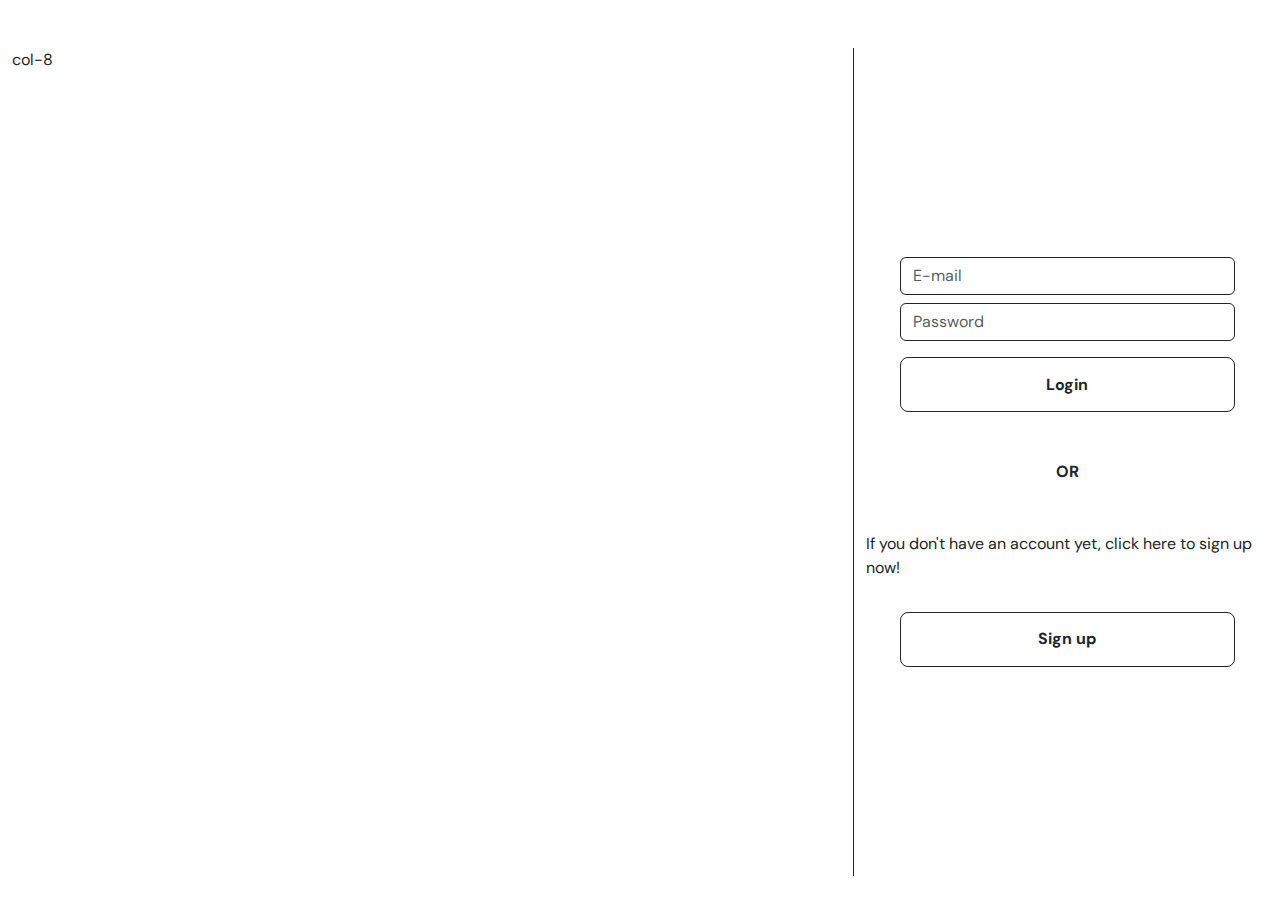
==== login-signup.html @ afbb45b8 "end of sign up validation" ====
<!DOCTYPE html>
<html lang="en">
<head>
  <meta charset="UTF-8">
  <meta name="viewport" content="width=device-width, initial-scale=1.0">
  <title>Login</title>
  <link href="https://cdn.jsdelivr.net/npm/bootstrap@5.3.3/dist/css/bootstrap.min.css" rel="stylesheet"
  integrity="sha384-QWTKZyjpPEjISv5WaRU9OFeRpok6YctnYmDr5pNlyT2bRjXh0JMhjY6hW+ALEwIH" crossorigin="anonymous">
  <link rel="stylesheet" href="login-signup.css">
  <link rel="preconnect" href="https://fonts.googleapis.com">
  <link rel="preconnect" href="https://fonts.gstatic.com" crossorigin>
  <link href="https://fonts.googleapis.com/css2?family=DM+Sans:ital,opsz,wght@0,9..40,100..1000;1,9..40,100..1000&family=DM+Serif+Text:ital@0;1&display=swap" rel="stylesheet">
</head>
<body>
  <div class="container-fluid mt-5">
    <div class="row">
      <div class="col-8 col-md-0">col-8</div>
        <div class="col-4 d-flex justify-content-center flex-column border-start border-dark" id="right-content">
          <form action="/login" class="d-flex flex-column align-items-center" id="form">
            <div class="col-lg-10 mb-2">
              <input class="form-control border border-dark" type="email" name="email" id="email-input" placeholder="E-mail">
            </div>
            <div class="col-lg-10 mb-3">
              <input class="form-control border border-dark" type="password" name="password" id="password-input" placeholder="Password">
            </div>
            <button type="submit" class="btn btn-lg btn-outline-dark col-lg-10 fw-bold">Login</button>
          </form>
          <div>
            <p class="d-flex justify-content-center mt-5 mb-5 fw-bold">OR</p>
          </div>
          <div>
            <p class="d-flex justify-content-center">If you don't have an account yet, click here to sign up now!</p>
          </div>
          <div class="d-flex justify-content-center mt-3">
            <button class="btn btn-lg btn-outline-dark col-lg-10 fw-bold" id="signup-btn">Sign up</button>
          </div>
        </div>
      </div>
    </div>
</div>


<script src="login-signup.js"></script>
</body>
</html>
---- login-signup.css ----
body {
  font-family: 'DM Sans', sans-serif;
}

#right-content {
  height: 92vh;
}

.btn {
  font-size: 1rem !important;
  padding: 0.9rem 0;
}


.error-message {
  color: red;
}
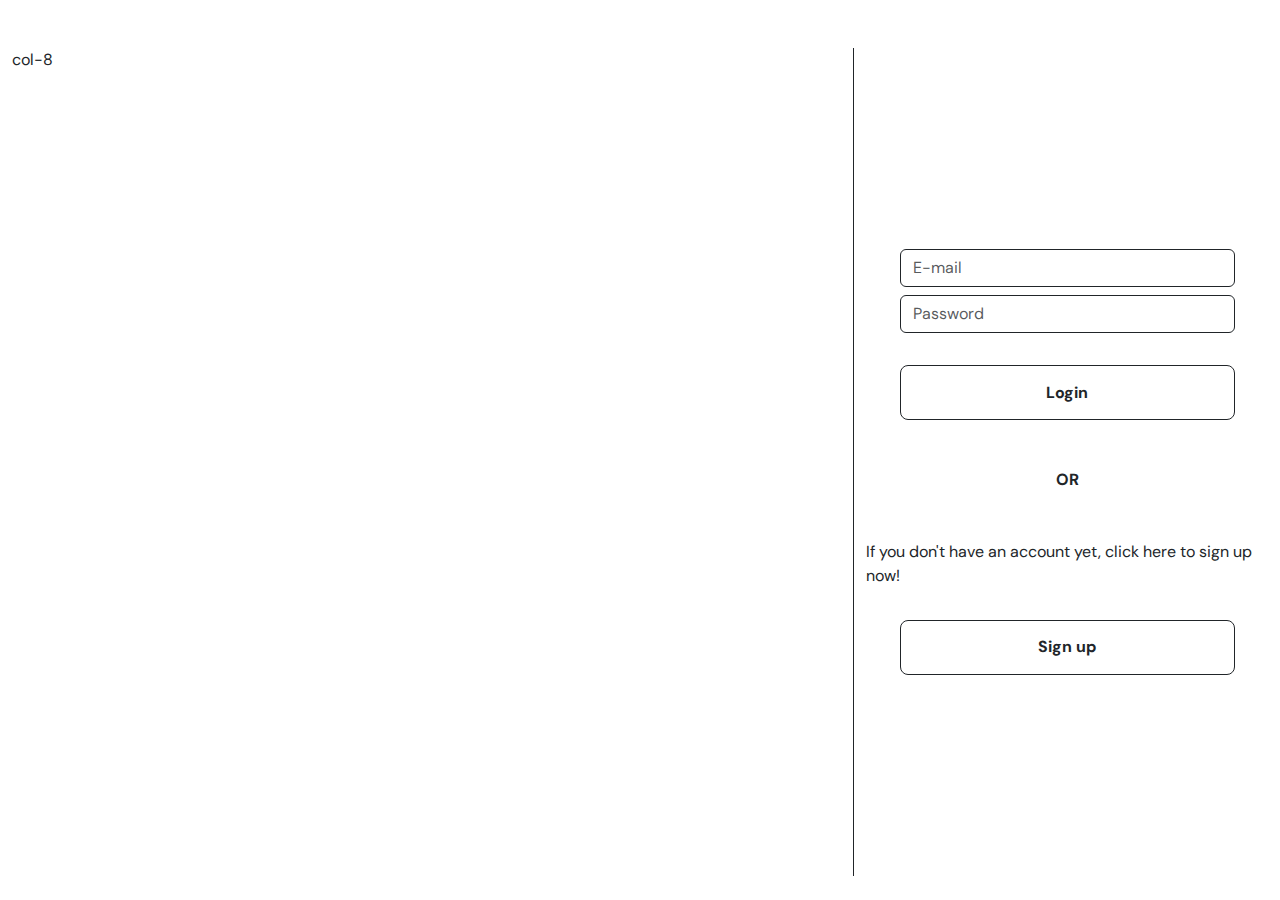
==== commit 3cbaae6a: "end of form validation" ====
--- a/login-signup.html
+++ b/login-signup.html
@@ -23,6 +23,7 @@
             <div class="col-lg-10 mb-3">
               <input class="form-control border border-dark" type="password" name="password" id="password-input" placeholder="Password">
             </div>
+            <p class="error-message text-center"></p>
             <button type="submit" class="btn btn-lg btn-outline-dark col-lg-10 fw-bold">Login</button>
           </form>
           <div>
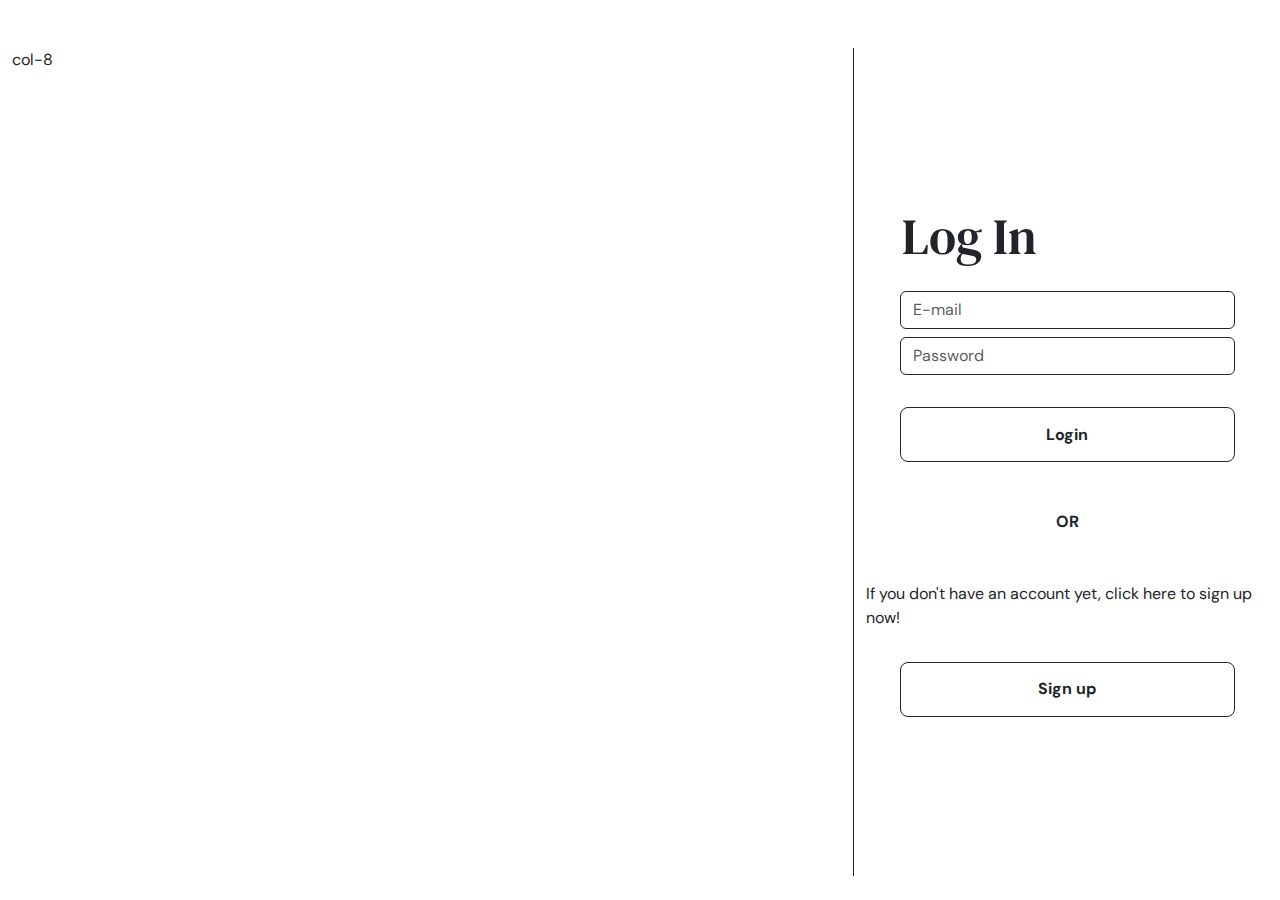
==== commit b78c8e9b: "h1's for login signup" ====
--- a/login-signup.html
+++ b/login-signup.html
@@ -16,6 +16,9 @@
     <div class="row">
       <div class="col-8 col-md-0">col-8</div>
         <div class="col-4 d-flex justify-content-center flex-column border-start border-dark" id="right-content">
+          <div class="container mb-3 ms-4">
+            <h1 class="login-signup-h1">Log In</h1>
+          </div>
           <form action="/login" class="d-flex flex-column align-items-center" id="form">
             <div class="col-lg-10 mb-2">
               <input class="form-control border border-dark" type="email" name="email" id="email-input" placeholder="E-mail">
--- a/login-signup.css
+++ b/login-signup.css
@@ -4,6 +4,11 @@
 
 #right-content {
   height: 92vh;
+}
+
+.login-signup-h1 {
+  font-family: 'DM Serif Text', sans-serif;
+  font-size: 50px;
 }
 
 .btn {
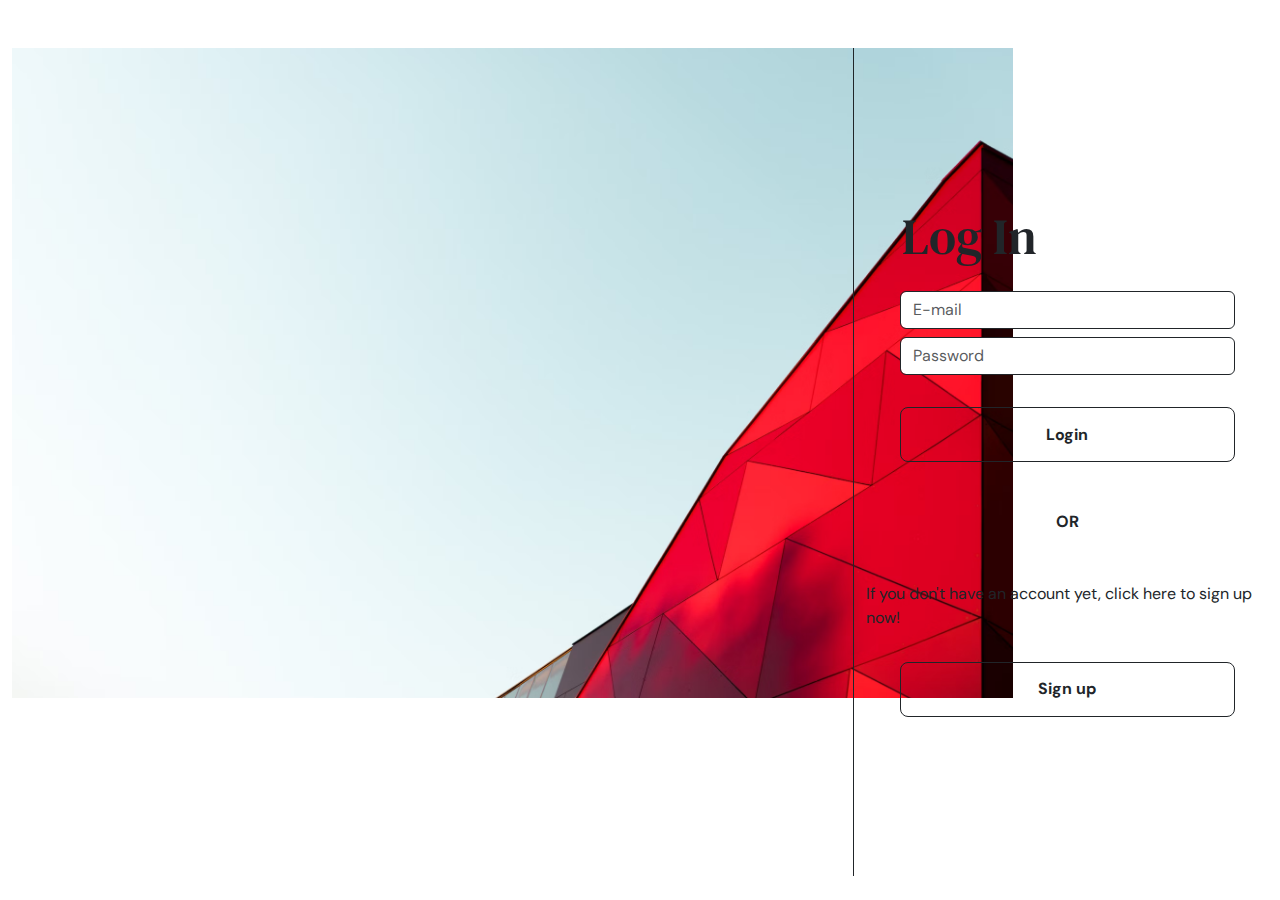
==== commit e8e1d25f: "bg image" ====
--- a/login-signup.html
+++ b/login-signup.html
@@ -14,7 +14,7 @@
 <body>
   <div class="container-fluid mt-5">
     <div class="row">
-      <div class="col-8 col-md-0">col-8</div>
+      <div class="col-8"><img class="image" src="./Capstone-practice-main-main/images/temp-bg.avif" alt=""></div>
         <div class="col-4 d-flex justify-content-center flex-column border-start border-dark" id="right-content">
           <div class="container mb-3 ms-4">
             <h1 class="login-signup-h1">Log In</h1>
--- a/login-signup.css
+++ b/login-signup.css
@@ -1,5 +1,10 @@
 body {
   font-family: 'DM Sans', sans-serif;
+}
+
+.image {
+  width: 1001px;
+  height: 650px;
 }
 
 #right-content {
@@ -19,4 +24,5 @@
 
 .error-message {
   color: red;
-}+}
+
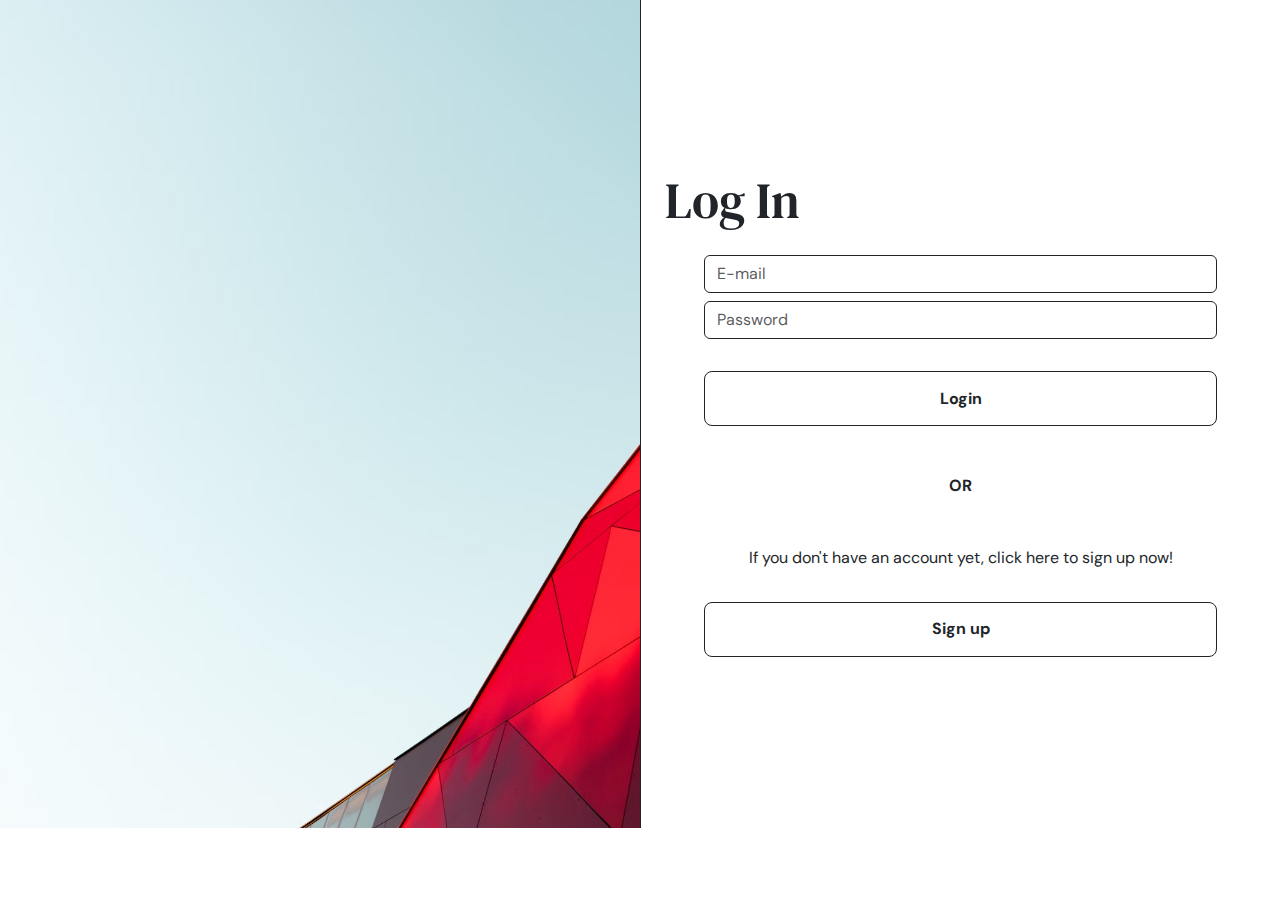
==== commit 5be5c0f9: "responsiveness" ====
--- a/login-signup.html
+++ b/login-signup.html
@@ -12,36 +12,35 @@
   <link href="https://fonts.googleapis.com/css2?family=DM+Sans:ital,opsz,wght@0,9..40,100..1000;1,9..40,100..1000&family=DM+Serif+Text:ital@0;1&display=swap" rel="stylesheet">
 </head>
 <body>
-  <div class="container-fluid mt-5">
+  <div class="container-fluid">
     <div class="row">
-      <div class="col-8"><img class="image" src="./Capstone-practice-main-main/images/temp-bg.avif" alt=""></div>
-        <div class="col-4 d-flex justify-content-center flex-column border-start border-dark" id="right-content">
-          <div class="container mb-3 ms-4">
-            <h1 class="login-signup-h1">Log In</h1>
+      <div class="col-lg-6 px-0 d-none d-lg-block"><img class="image img-fluid w-100 h-100 object-fit-cover" src="./Capstone-practice-main-main/images/temp-bg.avif" alt=""></div>
+      <div class="col-lg-6 d-flex justify-content-center flex-column border-start border-dark col-md-12" id="right-content">
+        <div class="container mb-3">
+          <h1 class="login-signup-h1">Log In</h1>
+        </div>
+        <form action="/login" class="d-flex flex-column align-items-center" id="form">
+          <div class="col-lg-10 mb-2">
+            <input class="form-control border border-dark" type="email" name="email" id="email-input" placeholder="E-mail">
           </div>
-          <form action="/login" class="d-flex flex-column align-items-center" id="form">
-            <div class="col-lg-10 mb-2">
-              <input class="form-control border border-dark" type="email" name="email" id="email-input" placeholder="E-mail">
-            </div>
-            <div class="col-lg-10 mb-3">
-              <input class="form-control border border-dark" type="password" name="password" id="password-input" placeholder="Password">
-            </div>
-            <p class="error-message text-center"></p>
-            <button type="submit" class="btn btn-lg btn-outline-dark col-lg-10 fw-bold">Login</button>
-          </form>
-          <div>
-            <p class="d-flex justify-content-center mt-5 mb-5 fw-bold">OR</p>
+          <div class="col-lg-10 mb-3">
+            <input class="form-control border border-dark" type="password" name="password" id="password-input" placeholder="Password">
           </div>
-          <div>
-            <p class="d-flex justify-content-center">If you don't have an account yet, click here to sign up now!</p>
-          </div>
-          <div class="d-flex justify-content-center mt-3">
-            <button class="btn btn-lg btn-outline-dark col-lg-10 fw-bold" id="signup-btn">Sign up</button>
-          </div>
+          <p class="error-message text-center"></p>
+          <button type="submit" class="btn btn-lg btn-outline-dark col-lg-10 fw-bold">Login</button>
+        </form>
+        <div>
+          <p class="d-flex justify-content-center mt-5 mb-5 fw-bold">OR</p>
+        </div>
+        <div>
+          <p class="d-flex justify-content-center">If you don't have an account yet, click here to sign up now!</p>
+        </div>
+        <div class="d-flex justify-content-center mt-3">
+          <button class="btn btn-lg btn-outline-dark col-lg-10 fw-bold" id="signup-btn">Sign up</button>
         </div>
       </div>
     </div>
-</div>
+  </div>
 
 
 <script src="login-signup.js"></script>
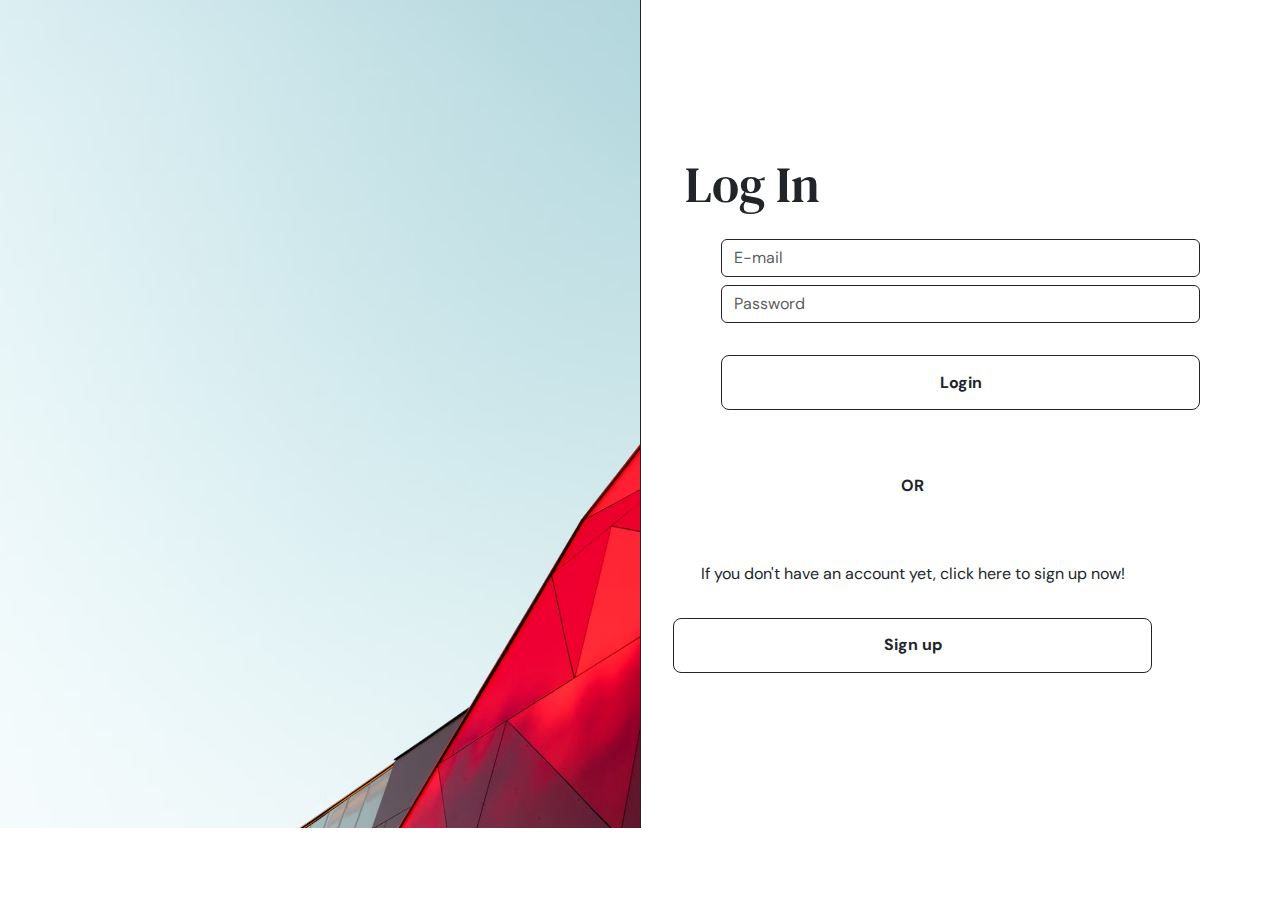
==== commit c4f5dddf: "fixing responsiveness" ====
--- a/login-signup.html
+++ b/login-signup.html
@@ -27,16 +27,18 @@
             <input class="form-control border border-dark" type="password" name="password" id="password-input" placeholder="Password">
           </div>
           <p class="error-message text-center"></p>
-          <button type="submit" class="btn btn-lg btn-outline-dark col-lg-10 fw-bold">Login</button>
+          <div class="col-lg-10 mb-3">
+            <button type="submit" class="btn btn-lg btn-outline-dark fw-bold">Login</button>
+          </div>
         </form>
-        <div>
+        <div class="col-lg-10 mb-3">
           <p class="d-flex justify-content-center mt-5 mb-5 fw-bold">OR</p>
         </div>
-        <div>
+        <div class="col-lg-10 mb-3">
           <p class="d-flex justify-content-center">If you don't have an account yet, click here to sign up now!</p>
         </div>
-        <div class="d-flex justify-content-center mt-3">
-          <button class="btn btn-lg btn-outline-dark col-lg-10 fw-bold" id="signup-btn">Sign up</button>
+        <div class="col-lg-10">
+          <button class="btn btn-lg btn-outline-dark fw-bold" id="signup-btn">Sign up</button>
         </div>
       </div>
     </div>
--- a/login-signup.css
+++ b/login-signup.css
@@ -26,3 +26,18 @@
   color: red;
 }
 
+#right-content {
+  padding: 2rem;
+}
+@media (max-width: 991.98px) {
+  .container-fluid {
+    padding: 1rem;
+  }
+  .col-lg-6 {
+    max-width: 100%;
+    padding: 2rem;
+  }
+}
+.form-control, .btn {
+  width: 100%;
+}
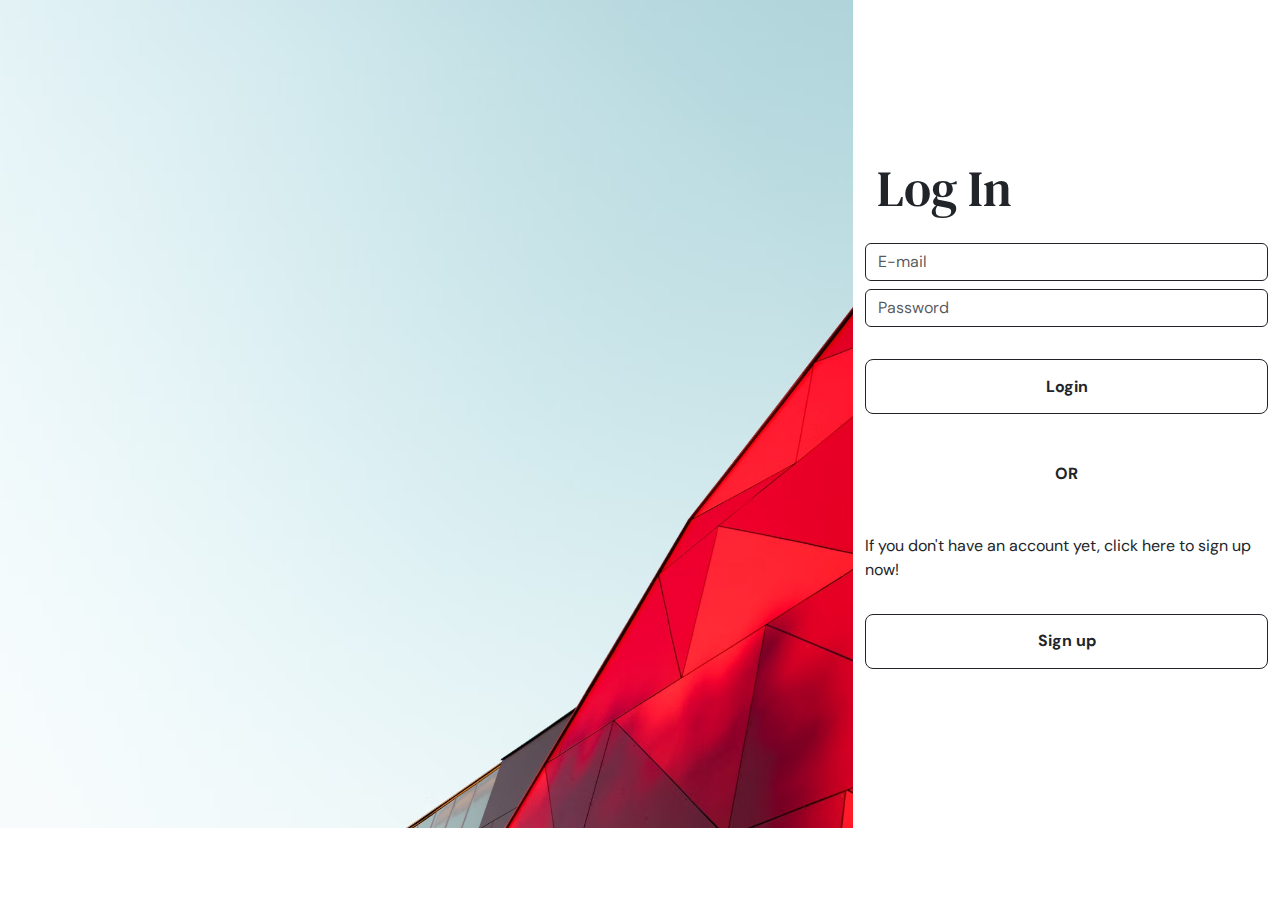
==== commit a128045d: "fixed responsiveness" ====
--- a/login-signup.html
+++ b/login-signup.html
@@ -14,35 +14,34 @@
 <body>
   <div class="container-fluid">
     <div class="row">
-      <div class="col-lg-6 px-0 d-none d-lg-block"><img class="image img-fluid w-100 h-100 object-fit-cover" src="./Capstone-practice-main-main/images/temp-bg.avif" alt=""></div>
-      <div class="col-lg-6 d-flex justify-content-center flex-column border-start border-dark col-md-12" id="right-content">
-        <div class="container mb-3">
-          <h1 class="login-signup-h1">Log In</h1>
-        </div>
-        <form action="/login" class="d-flex flex-column align-items-center" id="form">
-          <div class="col-lg-10 mb-2">
-            <input class="form-control border border-dark" type="email" name="email" id="email-input" placeholder="E-mail">
+      <div class="col-lg-8 px-0 d-none d-lg-block"><img class="image img-fluid w-100 h-100 object-fit-cover" src="./Capstone-practice-main-main/images/temp-bg.avif" alt=""></div>
+        <div class="col-lg-4 d-flex justify-content-center flex-column col-md-12" id="right-content">
+          <div class="container mb-3">
+            <h1 class="login-signup-h1">Log In</h1>
           </div>
-          <div class="col-lg-10 mb-3">
-            <input class="form-control border border-dark" type="password" name="password" id="password-input" placeholder="Password">
+          <form action="/login" class="d-flex flex-column align-items-center" id="form">
+            <div class="col-lg-10 mb-2 w-100">
+              <input class="form-control border border-dark " type="email" name="email" id="email-input" placeholder="E-mail">
+            </div>
+            <div class="col-lg-10 mb-3 w-100">
+              <input class="form-control border border-dark w-100" type="password" name="password" id="password-input" placeholder="Password">
+            </div>
+            <p class="error-message text-center"></p>
+            <button type="submit" class="btn btn-lg btn-outline-dark w-100 fw-bold">Login</button>
+          </form>
+          <div>
+            <p class="d-flex justify-content-center mt-5 mb-5 fw-bold">OR</p>
           </div>
-          <p class="error-message text-center"></p>
-          <div class="col-lg-10 mb-3">
-            <button type="submit" class="btn btn-lg btn-outline-dark fw-bold">Login</button>
+          <div>
+            <p class="d-flex justify-content-center">If you don't have an account yet, click here to sign up now!</p>
           </div>
-        </form>
-        <div class="col-lg-10 mb-3">
-          <p class="d-flex justify-content-center mt-5 mb-5 fw-bold">OR</p>
-        </div>
-        <div class="col-lg-10 mb-3">
-          <p class="d-flex justify-content-center">If you don't have an account yet, click here to sign up now!</p>
-        </div>
-        <div class="col-lg-10">
-          <button class="btn btn-lg btn-outline-dark fw-bold" id="signup-btn">Sign up</button>
+          <div class="d-flex justify-content-center mt-3">
+            <button class="btn btn-lg btn-outline-dark fw-bold w-100" id="signup-btn">Sign up</button>
+          </div>
         </div>
       </div>
     </div>
-  </div>
+</div>
 
 
 <script src="login-signup.js"></script>
--- a/login-signup.css
+++ b/login-signup.css
@@ -26,18 +26,4 @@
   color: red;
 }
 
-#right-content {
-  padding: 2rem;
-}
-@media (max-width: 991.98px) {
-  .container-fluid {
-    padding: 1rem;
-  }
-  .col-lg-6 {
-    max-width: 100%;
-    padding: 2rem;
-  }
-}
-.form-control, .btn {
-  width: 100%;
-}
+
